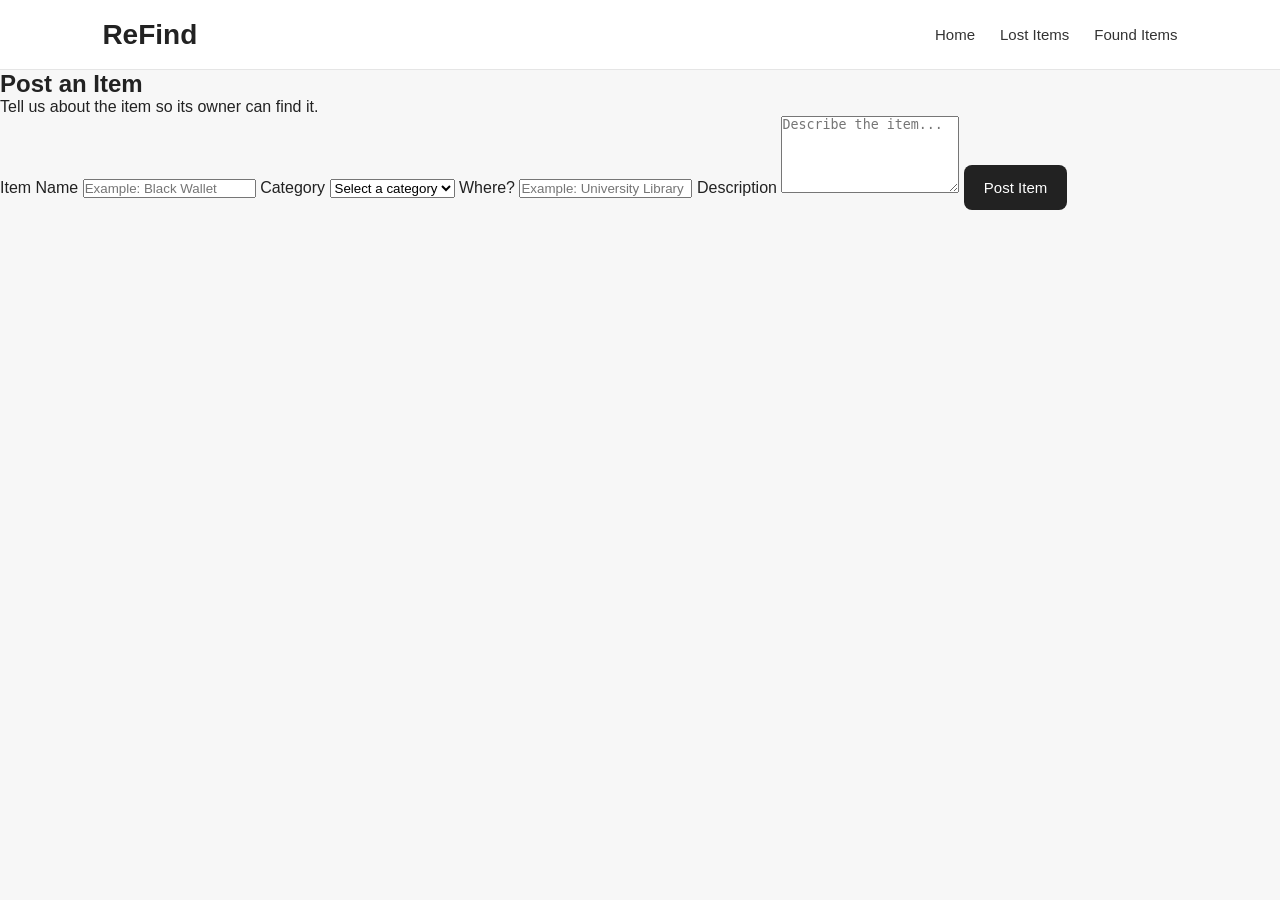
==== post.html @ bf25a337 "First Adds" ====
<!DOCTYPE html>
<html lang="en">

<head>
    <meta charset="UTF-8">
    <meta name="viewport" content="width=device-width, initial-scale=1.0">

    <title>Post Item - ReFind</title>

    <link rel="stylesheet" href="css/style.css">
</head>

<body>

    <header>

        <h1>ReFind</h1>

        <nav>
            <a href="index.html">Home</a>
            <a href="#">Lost Items</a>
            <a href="#">Found Items</a>
        </nav>

    </header>


    <main>

        <section class="post-section">

            <h2 id="postTitle">Post an Item</h2>

            <p>
                Tell us about the item so its owner can find it.
            </p>


            <form id="postForm">

                <label for="itemName">Item Name</label>

                <input
                    type="text"
                    id="itemName"
                    placeholder="Example: Black Wallet"
                    required
                >


                <label for="category">Category</label>

                <select id="category" required>

                    <option value="">Select a category</option>

                    <option value="id-card">ID Card</option>
                    <option value="wallet">Wallet</option>
                    <option value="phone">Phone</option>
                    <option value="laptop">Laptop</option>
                    <option value="earphones">Earphones</option>
                    <option value="keys">Keys</option>
                    <option value="books">Books</option>
                    <option value="clothing">Clothing</option>
                    <option value="other">Other</option>

                </select>


                <label for="location">Where?</label>

                <input
                    type="text"
                    id="location"
                    placeholder="Example: University Library"
                    required
                >


                <label for="description">Description</label>

                <textarea
                    id="description"
                    placeholder="Describe the item..."
                    rows="5"
                    required
                ></textarea>


                <button type="submit">
                    Post Item
                </button>

            </form>

        </section>

    </main>
        <script src="js/post.js"></script>
</body>

</html>
---- css/style.css ----
* {
    margin: 0;
    padding: 0;
    box-sizing: border-box;
}

body {
    font-family: Arial, sans-serif;
    background: #f7f7f7;
    color: #222;
}


/* Header */

header {
    height: 70px;
    padding: 0 8%;
    display: flex;
    align-items: center;
    justify-content: space-between;
    background: white;
    border-bottom: 1px solid #e5e5e5;
}

header h1 {
    font-size: 28px;
}

nav {
    display: flex;
    gap: 25px;
}

nav a {
    text-decoration: none;
    color: #333;
    font-size: 15px;
}


/* Hero */

.hero {
    text-align: center;
    padding: 90px 20px 70px;
}

.hero h2 {
    font-size: 44px;
    margin-bottom: 15px;
}

.hero p {
    max-width: 600px;
    margin: auto;
    color: #666;
    line-height: 1.6;
}


/* Search */

.search-box {
    margin: 35px auto 20px;
    max-width: 600px;
    display: flex;
    gap: 10px;
}

.search-box input {
    flex: 1;
    padding: 15px;
    border: 1px solid #ddd;
    border-radius: 8px;
    font-size: 15px;
}

button {
    border: none;
    padding: 14px 20px;
    border-radius: 8px;
    cursor: pointer;
    font-size: 15px;
    background: #222;
    color: white;
}

.action-buttons {
    display: flex;
    justify-content: center;
    gap: 12px;
}


/* Recent Items */

.recent {
    padding: 20px 8% 80px;
}

.recent h2 {
    margin-bottom: 25px;
}

.items {
    display: grid;
    grid-template-columns: repeat(3, 1fr);
    gap: 20px;
}

.item-card {
    background: white;
    border: 1px solid #e5e5e5;
    border-radius: 12px;
    padding: 15px;
}

.item-image {
    height: 180px;
    background: #eeeeee;
    border-radius: 8px;
    margin-bottom: 15px;
}

.item-card h3 {
    margin-bottom: 6px;
}

.item-card p {
    color: #777;
    font-size: 14px;
}


/* Mobile */

@media (max-width: 700px) {

    header {
        padding: 0 20px;
    }

    nav {
        display: none;
    }

    .hero {
        padding-top: 60px;
    }

    .hero h2 {
        font-size: 32px;
    }

    .search-box {
        flex-direction: column;
    }

    .action-buttons {
        flex-direction: column;
        max-width: 300px;
        margin: auto;
    }

    .items {
        grid-template-columns: 1fr;
    }
}
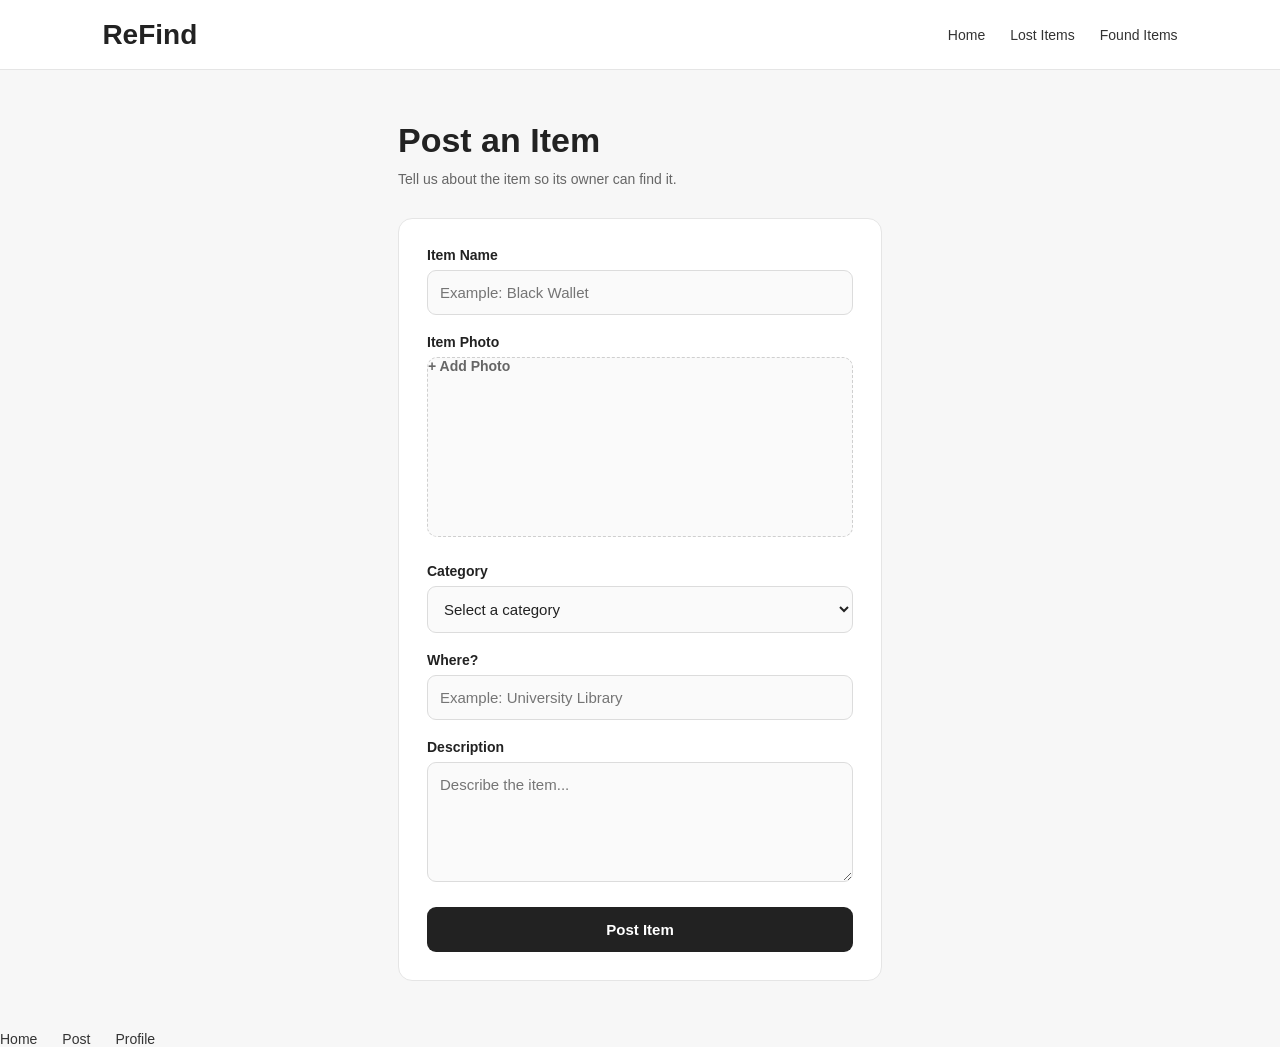
==== commit bba58391: "added posting area" ====
--- a/post.html
+++ b/post.html
@@ -2,43 +2,77 @@
 <html lang="en">
 
 <head>
+
     <meta charset="UTF-8">
-    <meta name="viewport" content="width=device-width, initial-scale=1.0">
+
+    <meta
+        name="viewport"
+        content="width=device-width, initial-scale=1.0"
+    >
 
     <title>Post Item - ReFind</title>
 
     <link rel="stylesheet" href="css/style.css">
+
 </head>
 
+
 <body>
 
+
+    <!-- Header -->
+
     <header>
 
         <h1>ReFind</h1>
 
         <nav>
-            <a href="index.html">Home</a>
-            <a href="#">Lost Items</a>
-            <a href="#">Found Items</a>
+
+            <a href="index.html">
+                Home
+            </a>
+
+            <a href="#">
+                Lost Items
+            </a>
+
+            <a href="#">
+                Found Items
+            </a>
+
         </nav>
 
     </header>
 
 
+
+    <!-- Main Content -->
+
     <main>
 
         <section class="post-section">
 
-            <h2 id="postTitle">Post an Item</h2>
+            <h2 id="postTitle">
+                Post an Item
+            </h2>
 
             <p>
-                Tell us about the item so its owner can find it.
+                Tell us about the item so its owner
+                can find it.
             </p>
 
 
+
+            <!-- Post Form -->
+
             <form id="postForm">
 
-                <label for="itemName">Item Name</label>
+
+                <!-- Item Name -->
+
+                <label for="itemName">
+                    Item Name
+                </label>
 
                 <input
                     type="text"
@@ -48,26 +82,100 @@
                 >
 
 
-                <label for="category">Category</label>
-
-                <select id="category" required>
-
-                    <option value="">Select a category</option>
-
-                    <option value="id-card">ID Card</option>
-                    <option value="wallet">Wallet</option>
-                    <option value="phone">Phone</option>
-                    <option value="laptop">Laptop</option>
-                    <option value="earphones">Earphones</option>
-                    <option value="keys">Keys</option>
-                    <option value="books">Books</option>
-                    <option value="clothing">Clothing</option>
-                    <option value="other">Other</option>
+
+                <!-- Item Photo -->
+
+             <label for="itemImage">
+    Item Photo
+</label>
+
+<div class="image-upload">
+
+    <label for="itemImage" class="upload-box">
+
+        <span class="upload-text">
+            + Add Photo
+        </span>
+
+        <img
+            id="imagePreview"
+            src=""
+            alt="Image Preview"
+        >
+
+    </label>
+
+    <input
+        type="file"
+        id="itemImage"
+        accept="image/*"
+        required
+    >
+
+</div>
+
+
+
+                <!-- Category -->
+
+                <label for="category">
+                    Category
+                </label>
+
+                <select
+                    id="category"
+                    required
+                >
+
+                    <option value="">
+                        Select a category
+                    </option>
+
+                    <option value="id-card">
+                        ID Card
+                    </option>
+
+                    <option value="wallet">
+                        Wallet
+                    </option>
+
+                    <option value="phone">
+                        Phone
+                    </option>
+
+                    <option value="laptop">
+                        Laptop
+                    </option>
+
+                    <option value="earphones">
+                        Earphones
+                    </option>
+
+                    <option value="keys">
+                        Keys
+                    </option>
+
+                    <option value="books">
+                        Books
+                    </option>
+
+                    <option value="clothing">
+                        Clothing
+                    </option>
+
+                    <option value="other">
+                        Other
+                    </option>
 
                 </select>
 
 
-                <label for="location">Where?</label>
+
+                <!-- Location -->
+
+                <label for="location">
+                    Where?
+                </label>
 
                 <input
                     type="text"
@@ -77,7 +185,12 @@
                 >
 
 
-                <label for="description">Description</label>
+
+                <!-- Description -->
+
+                <label for="description">
+                    Description
+                </label>
 
                 <textarea
                     id="description"
@@ -87,16 +200,63 @@
                 ></textarea>
 
 
+
+                <!-- Submit -->
+
                 <button type="submit">
                     Post Item
                 </button>
 
+
             </form>
 
         </section>
 
     </main>
-        <script src="js/post.js"></script>
+
+
+
+    <!-- Mobile Bottom Navigation -->
+
+    <nav class="bottom-nav">
+
+        <a
+            href="index.html"
+            class="nav-item"
+        >
+            <span>
+                Home
+            </span>
+        </a>
+
+
+        <a
+            href="post.html?type=lost"
+            class="nav-item active"
+        >
+            <span>
+                Post
+            </span>
+        </a>
+
+
+        <a
+            href="#"
+            class="nav-item"
+        >
+            <span>
+                Profile
+            </span>
+        </a>
+
+    </nav>
+
+
+
+    <!-- JavaScript -->
+
+    <script src="js/post.js"></script>
+
 </body>
 
 </html>
--- a/css/style.css
+++ b/css/style.css
@@ -1,3 +1,7 @@
+/* =========================================
+   ReFind - Global Styles
+========================================= */
+
 * {
     margin: 0;
     padding: 0;
@@ -8,162 +12,477 @@
     font-family: Arial, sans-serif;
     background: #f7f7f7;
     color: #222;
-}
-
-
-/* Header */
+    min-height: 100vh;
+}
+
+button,
+input,
+select,
+textarea {
+    font-family: inherit;
+}
+
+button {
+    cursor: pointer;
+}
+
+
+/* =========================================
+   Header
+========================================= */
 
 header {
-    height: 70px;
-    padding: 0 8%;
+    height: 64px;
+    padding: 0 18px;
+
     display: flex;
     align-items: center;
     justify-content: space-between;
+
     background: white;
     border-bottom: 1px solid #e5e5e5;
+
+    position: sticky;
+    top: 0;
+    z-index: 100;
 }
 
 header h1 {
-    font-size: 28px;
+    font-size: 24px;
+    font-weight: 700;
 }
 
 nav {
-    display: flex;
-    gap: 25px;
+    display: none;
 }
 
 nav a {
     text-decoration: none;
     color: #333;
-    font-size: 15px;
-}
-
-
-/* Hero */
+    font-size: 14px;
+}
+
+
+/* =========================================
+   Home Page - Hero
+========================================= */
 
 .hero {
     text-align: center;
-    padding: 90px 20px 70px;
+    padding: 65px 20px 55px;
 }
 
 .hero h2 {
-    font-size: 44px;
+    font-size: 32px;
+    line-height: 1.15;
     margin-bottom: 15px;
 }
 
 .hero p {
-    max-width: 600px;
-    margin: auto;
+    max-width: 500px;
+    margin: 0 auto;
+
     color: #666;
+    font-size: 15px;
     line-height: 1.6;
 }
 
 
-/* Search */
+/* =========================================
+   Search
+========================================= */
 
 .search-box {
-    margin: 35px auto 20px;
-    max-width: 600px;
+    width: 100%;
+    max-width: 550px;
+
+    margin: 30px auto 18px;
+
     display: flex;
-    gap: 10px;
+    gap: 8px;
 }
 
 .search-box input {
     flex: 1;
-    padding: 15px;
-    border: 1px solid #ddd;
-    border-radius: 8px;
+    min-width: 0;
+
+    padding: 14px;
+
+    border: 1px solid #dcdcdc;
+    border-radius: 9px;
+
+    background: white;
+
     font-size: 15px;
 }
 
-button {
+.search-box input:focus {
+    outline: none;
+    border-color: #222;
+}
+
+.search-box button {
+    padding: 14px 18px;
+
     border: none;
-    padding: 14px 20px;
-    border-radius: 8px;
-    cursor: pointer;
-    font-size: 15px;
+    border-radius: 9px;
+
     background: #222;
     color: white;
-}
+
+    font-size: 14px;
+}
+
+
+/* =========================================
+   Main Action Buttons
+========================================= */
 
 .action-buttons {
+    width: 100%;
+    max-width: 350px;
+
+    margin: 0 auto;
+
     display: flex;
-    justify-content: center;
-    gap: 12px;
-}
-
-
-/* Recent Items */
+    flex-direction: column;
+    gap: 10px;
+}
+
+.action-buttons button {
+    width: 100%;
+    padding: 14px;
+
+    border: none;
+    border-radius: 9px;
+
+    background: #222;
+    color: white;
+
+    font-size: 15px;
+    font-weight: 600;
+}
+
+.action-buttons button:last-child {
+    background: white;
+    color: #222;
+    border: 1px solid #dcdcdc;
+}
+
+
+/* =========================================
+   Recent Items
+========================================= */
 
 .recent {
-    padding: 20px 8% 80px;
+    padding: 10px 18px 60px;
 }
 
 .recent h2 {
-    margin-bottom: 25px;
+    font-size: 22px;
+    margin-bottom: 18px;
 }
 
 .items {
     display: grid;
-    grid-template-columns: repeat(3, 1fr);
-    gap: 20px;
-}
+    grid-template-columns: 1fr;
+    gap: 15px;
+}
+
+
+/* =========================================
+   Item Card
+========================================= */
 
 .item-card {
     background: white;
+
     border: 1px solid #e5e5e5;
     border-radius: 12px;
-    padding: 15px;
+
+    padding: 12px;
 }
 
 .item-image {
+    width: 100%;
     height: 180px;
+
     background: #eeeeee;
-    border-radius: 8px;
-    margin-bottom: 15px;
+    border-radius: 9px;
+
+    margin-bottom: 14px;
 }
 
 .item-card h3 {
-    margin-bottom: 6px;
+    font-size: 17px;
+    margin-bottom: 5px;
 }
 
 .item-card p {
     color: #777;
+    font-size: 13px;
+}
+
+
+/* =========================================
+   Post Item Page
+========================================= */
+
+.post-section {
+    width: 100%;
+    max-width: 520px;
+
+    margin: 0 auto;
+
+    padding: 30px 18px 50px;
+}
+
+.post-section h2 {
+    font-size: 28px;
+    line-height: 1.2;
+
+    margin-bottom: 8px;
+}
+
+.post-section > p {
+    color: #666;
+
     font-size: 14px;
-}
-
-
-/* Mobile */
-
-@media (max-width: 700px) {
+    line-height: 1.5;
+
+    margin-bottom: 28px;
+}
+
+
+/* =========================================
+   Post Form
+========================================= */
+
+#postForm {
+    display: flex;
+    flex-direction: column;
+
+    background: white;
+
+    border: 1px solid #e5e5e5;
+    border-radius: 14px;
+
+    padding: 20px;
+}
+
+
+/* =========================================
+   Form Labels
+========================================= */
+
+#postForm label {
+    display: block;
+
+    margin-top: 19px;
+    margin-bottom: 7px;
+
+    font-size: 14px;
+    font-weight: 600;
+}
+
+#postForm label:first-child {
+    margin-top: 0;
+}
+
+
+/* =========================================
+   Form Inputs
+========================================= */
+
+#postForm input,
+#postForm select,
+#postForm textarea {
+    width: 100%;
+
+    padding: 13px 12px;
+
+    border: 1px solid #dcdcdc;
+    border-radius: 9px;
+
+    background: #fafafa;
+
+    font-size: 15px;
+    color: #222;
+}
+
+#postForm input:focus,
+#postForm select:focus,
+#postForm textarea:focus {
+    outline: none;
+
+    border-color: #222;
+
+    background: white;
+}
+
+
+/* =========================================
+   Image Upload
+========================================= */
+
+#itemImage {
+    padding: 10px !important;
+
+    background: #fafafa !important;
+}
+
+
+/* =========================================
+   Description
+========================================= */
+
+#postForm textarea {
+    min-height: 120px;
+
+    resize: vertical;
+}
+
+
+/* =========================================
+   Submit Button
+========================================= */
+
+#postForm button {
+    width: 100%;
+
+    margin-top: 25px;
+    padding: 14px;
+
+    border: none;
+    border-radius: 9px;
+
+    background: #222;
+    color: white;
+
+    font-size: 15px;
+    font-weight: 600;
+}
+
+
+/* =========================================
+   Desktop
+========================================= */
+
+@media (min-width: 768px) {
 
     header {
-        padding: 0 20px;
+        height: 70px;
+        padding: 0 8%;
+    }
+
+    header h1 {
+        font-size: 28px;
     }
 
     nav {
-        display: none;
-    }
+        display: flex;
+        gap: 25px;
+    }
+
+
+    /* Hero */
 
     .hero {
-        padding-top: 60px;
+        padding: 90px 20px 70px;
     }
 
     .hero h2 {
-        font-size: 32px;
-    }
-
-    .search-box {
-        flex-direction: column;
-    }
+        font-size: 44px;
+    }
+
+
+    /* Action buttons */
 
     .action-buttons {
-        flex-direction: column;
-        max-width: 300px;
-        margin: auto;
+        flex-direction: row;
+        max-width: 450px;
+    }
+
+    .action-buttons button {
+        width: auto;
+        flex: 1;
+    }
+
+
+    /* Recent */
+
+    .recent {
+        padding: 20px 8% 80px;
+    }
+
+    .recent h2 {
+        font-size: 24px;
     }
 
     .items {
-        grid-template-columns: 1fr;
-    }
+        grid-template-columns: repeat(3, 1fr);
+        gap: 20px;
+    }
+
+
+    /* Post */
+
+    .post-section {
+        padding-top: 50px;
+    }
+
+    .post-section h2 {
+        font-size: 34px;
+    }
+
+    #postForm {
+        padding: 28px;
+    }
+}
+/* =========================================
+   Image Upload Box
+========================================= */
+
+.image-upload {
+    width: 100%;
+}
+
+#itemImage {
+    display: none;
+}
+
+.upload-box {
+    width: 100%;
+    height: 180px;
+
+    border: 1px dashed #cfcfcf;
+    border-radius: 10px;
+
+    background: #fafafa;
+
+    display: flex;
+    align-items: center;
+    justify-content: center;
+
+    cursor: pointer;
+
+    overflow: hidden;
+}
+
+.upload-box:hover {
+    background: #f5f5f5;
+}
+
+.upload-text {
+    color: #666;
+    font-size: 14px;
+}
+
+#imagePreview {
+    display: none;
+
+    width: 100%;
+    height: 100%;
+
+    object-fit: cover;
 }
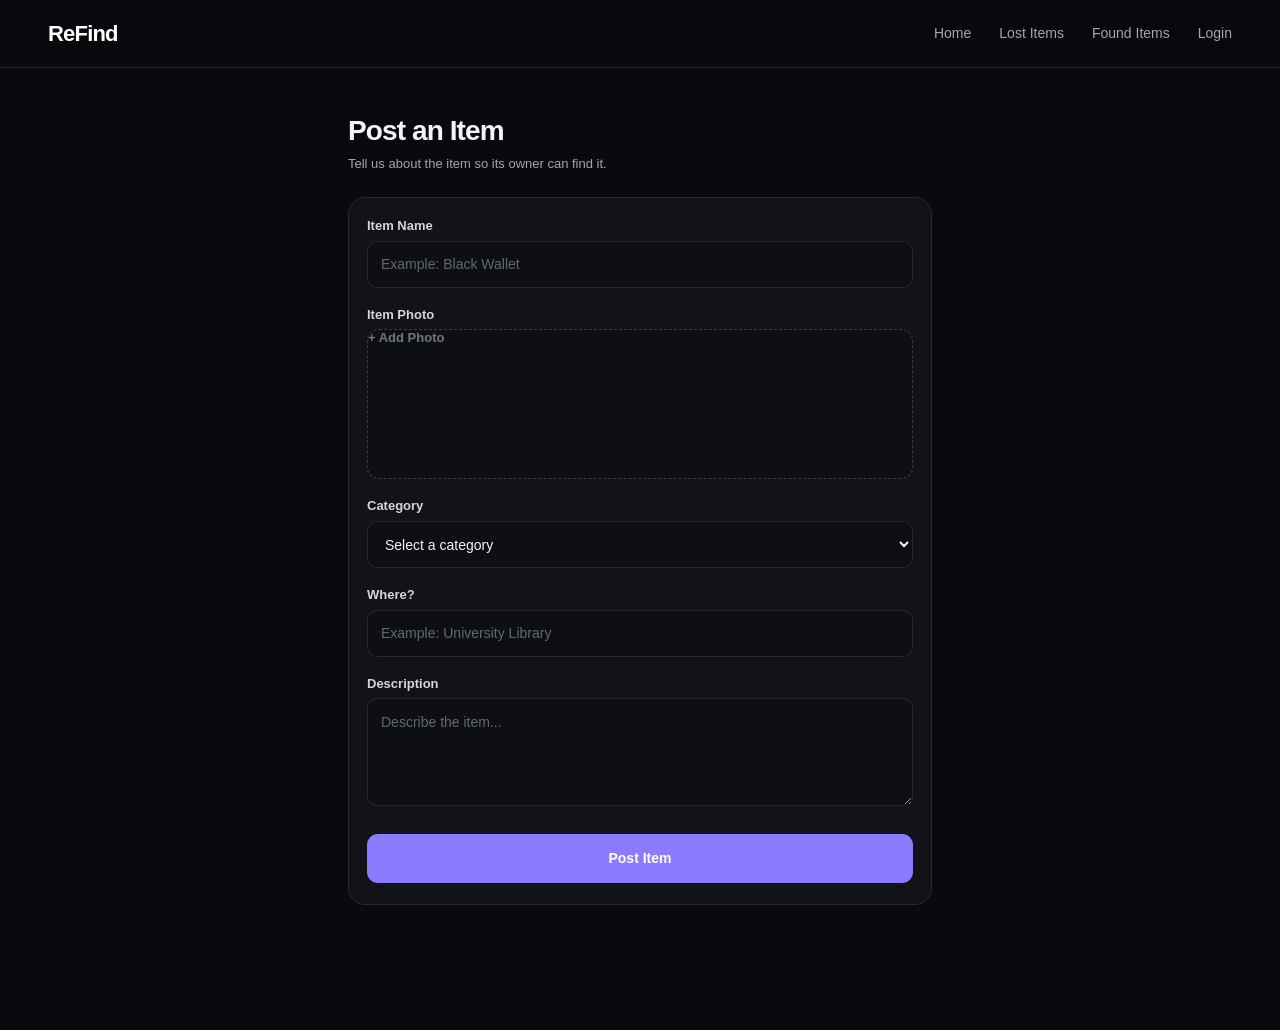
==== commit c7debda6: "added ui and database" ====
--- a/post.html
+++ b/post.html
@@ -10,9 +10,12 @@
         content="width=device-width, initial-scale=1.0"
     >
 
-    <title>Post Item - ReFind</title>
-
-    <link rel="stylesheet" href="css/style.css">
+    <title>Post Item — ReFind</title>
+
+    <link
+        rel="stylesheet"
+        href="css/style.css"
+    >
 
 </head>
 
@@ -20,11 +23,19 @@
 <body>
 
 
-    <!-- Header -->
+    <!-- =========================
+         HEADER
+    ========================== -->
 
     <header>
 
-        <h1>ReFind</h1>
+        <a
+            href="index.html"
+            class="logo"
+        >
+            ReFind
+        </a>
+
 
         <nav>
 
@@ -40,35 +51,41 @@
                 Found Items
             </a>
 
+            <a href="#">
+                Login
+            </a>
+
         </nav>
 
     </header>
 
 
 
-    <!-- Main Content -->
+    <!-- =========================
+         POST PAGE
+    ========================== -->
 
     <main>
 
-        <section class="post-section">
+        <section class="post-container">
 
             <h2 id="postTitle">
                 Post an Item
             </h2>
 
-            <p>
-                Tell us about the item so its owner
-                can find it.
+            <p class="post-subtitle">
+                Tell us about the item so its owner can find it.
             </p>
 
 
-
-            <!-- Post Form -->
+            <!-- =========================
+                 FORM
+            ========================== -->
 
             <form id="postForm">
 
 
-                <!-- Item Name -->
+                <!-- ITEM NAME -->
 
                 <label for="itemName">
                     Item Name
@@ -83,40 +100,43 @@
 
 
 
-                <!-- Item Photo -->
-
-             <label for="itemImage">
-    Item Photo
-</label>
-
-<div class="image-upload">
-
-    <label for="itemImage" class="upload-box">
-
-        <span class="upload-text">
-            + Add Photo
-        </span>
-
-        <img
-            id="imagePreview"
-            src=""
-            alt="Image Preview"
-        >
-
-    </label>
-
-    <input
-        type="file"
-        id="itemImage"
-        accept="image/*"
-        required
-    >
-
-</div>
-
-
-
-                <!-- Category -->
+                <!-- ITEM PHOTO -->
+
+                <label for="itemImage">
+                    Item Photo
+                </label>
+
+                <div class="image-upload">
+
+                    <label
+                        for="itemImage"
+                        class="upload-box"
+                    >
+
+                        <span class="upload-text">
+                            + Add Photo
+                        </span>
+
+                        <img
+                            id="imagePreview"
+                            src=""
+                            alt="Selected item photo"
+                        >
+
+                    </label>
+
+
+                    <input
+                        type="file"
+                        id="itemImage"
+                        accept="image/*"
+                    >
+
+                </div>
+
+
+
+                <!-- CATEGORY -->
 
                 <label for="category">
                     Category
@@ -131,39 +151,39 @@
                         Select a category
                     </option>
 
-                    <option value="id-card">
+                    <option value="Wallet">
+                        Wallet
+                    </option>
+
+                    <option value="Phone">
+                        Phone
+                    </option>
+
+                    <option value="ID Card">
                         ID Card
                     </option>
 
-                    <option value="wallet">
-                        Wallet
-                    </option>
-
-                    <option value="phone">
-                        Phone
-                    </option>
-
-                    <option value="laptop">
-                        Laptop
-                    </option>
-
-                    <option value="earphones">
-                        Earphones
-                    </option>
-
-                    <option value="keys">
+                    <option value="Keys">
                         Keys
                     </option>
 
-                    <option value="books">
+                    <option value="Bag">
+                        Bag
+                    </option>
+
+                    <option value="Books">
                         Books
                     </option>
 
-                    <option value="clothing">
+                    <option value="Electronics">
+                        Electronics
+                    </option>
+
+                    <option value="Clothing">
                         Clothing
                     </option>
 
-                    <option value="other">
+                    <option value="Other">
                         Other
                     </option>
 
@@ -171,7 +191,7 @@
 
 
 
-                <!-- Location -->
+                <!-- LOCATION -->
 
                 <label for="location">
                     Where?
@@ -186,7 +206,7 @@
 
 
 
-                <!-- Description -->
+                <!-- DESCRIPTION -->
 
                 <label for="description">
                     Description
@@ -195,19 +215,19 @@
                 <textarea
                     id="description"
                     placeholder="Describe the item..."
-                    rows="5"
                     required
                 ></textarea>
 
 
 
-                <!-- Submit -->
-
-                <button type="submit">
+                <!-- SUBMIT -->
+
+                <button
+                    type="submit"
+                >
                     Post Item
                 </button>
 
-
             </form>
 
         </section>
@@ -216,7 +236,9 @@
 
 
 
-    <!-- Mobile Bottom Navigation -->
+    <!-- =========================
+         MOBILE NAVIGATION
+    ========================== -->
 
     <nav class="bottom-nav">
 
@@ -253,8 +275,13 @@
 
 
 
-    <!-- JavaScript -->
-
+    <!-- =========================
+         SCRIPTS
+    ========================== -->
+
+    <script src="https://cdn.jsdelivr.net/npm/@supabase/supabase-js@2"></script>
+
+    <script src="js/supabase.js"></script>
     <script src="js/post.js"></script>
 
 </body>
--- a/css/style.css
+++ b/css/style.css
@@ -1,6 +1,13 @@
-/* =========================================
-   ReFind - Global Styles
-========================================= */
+/* =========================================================
+   ReFind
+   Premium Dark Startup UI
+   Mobile First
+========================================================= */
+
+
+/* =========================================================
+   RESET
+========================================================= */
 
 * {
     margin: 0;
@@ -8,481 +15,929 @@
     box-sizing: border-box;
 }
 
+html {
+    background: #090a0d;
+    scroll-behavior: smooth;
+}
+
 body {
-    font-family: Arial, sans-serif;
-    background: #f7f7f7;
-    color: #222;
     min-height: 100vh;
+
+    background: #090a0d;
+    color: #f5f5f7;
+
+    font-family:
+        Inter,
+        -apple-system,
+        BlinkMacSystemFont,
+        "Segoe UI",
+        Arial,
+        sans-serif;
+
+    line-height: 1.5;
+
+    padding-bottom: 92px;
+
+    -webkit-font-smoothing: antialiased;
 }
 
 button,
 input,
 select,
 textarea {
-    font-family: inherit;
+    font: inherit;
 }
 
 button {
     cursor: pointer;
 }
 
-
-/* =========================================
-   Header
-========================================= */
+a {
+    color: inherit;
+    text-decoration: none;
+}
+
+
+/* =========================================================
+   DESIGN TOKENS
+========================================================= */
+
+:root {
+
+    --background: #090a0d;
+
+    --surface: #111318;
+    --surface-2: #16181e;
+    --surface-3: #1b1e25;
+
+    --border: #262a32;
+    --border-light: #30343d;
+
+    --text: #f5f5f7;
+    --text-secondary: #a1a6b0;
+    --text-muted: #707680;
+
+    --primary: #8b7cff;
+    --primary-hover: #9b8eff;
+    --primary-soft: #211d36;
+
+    --lost: #ff7777;
+    --lost-bg: #211518;
+    --lost-border: #392327;
+
+    --found: #62d49a;
+    --found-bg: #14221b;
+    --found-border: #263a30;
+}
+
+
+/* =========================================================
+   HEADER
+========================================================= */
 
 header {
+    width: 100%;
     height: 64px;
-    padding: 0 18px;
 
     display: flex;
     align-items: center;
     justify-content: space-between;
 
-    background: white;
-    border-bottom: 1px solid #e5e5e5;
+    padding: 0 18px;
+
+    background: rgba(9, 10, 13, 0.96);
+
+    border-bottom: 1px solid var(--border);
 
     position: sticky;
     top: 0;
+
     z-index: 100;
-}
-
-header h1 {
-    font-size: 24px;
-    font-weight: 700;
-}
-
-nav {
+
+    backdrop-filter: blur(12px);
+}
+
+.logo {
+    font-size: 22px;
+
+    font-weight: 800;
+
+    letter-spacing: -0.8px;
+
+    color: #ffffff;
+}
+
+header nav {
     display: none;
 }
 
-nav a {
-    text-decoration: none;
-    color: #333;
+header nav a {
+    color: var(--text-secondary);
+
     font-size: 14px;
-}
-
-
-/* =========================================
-   Home Page - Hero
-========================================= */
+
+    font-weight: 500;
+
+    transition: color 0.15s ease;
+}
+
+header nav a:hover {
+    color: #ffffff;
+}
+
+
+/* =========================================================
+   HOME HERO
+========================================================= */
 
 .hero {
-    text-align: center;
-    padding: 65px 20px 55px;
-}
-
-.hero h2 {
+    width: 100%;
+
+    padding: 38px 18px 24px;
+
+    background: var(--background);
+}
+
+.hero h1 {
+    max-width: 370px;
+
+    margin-bottom: 11px;
+
     font-size: 32px;
-    line-height: 1.15;
-    margin-bottom: 15px;
+
+    line-height: 1.08;
+
+    letter-spacing: -1.3px;
+
+    font-weight: 750;
+}
+
+.hero h1 span {
+    color: var(--primary);
 }
 
 .hero p {
-    max-width: 500px;
-    margin: 0 auto;
-
-    color: #666;
-    font-size: 15px;
-    line-height: 1.6;
-}
-
-
-/* =========================================
-   Search
-========================================= */
+    max-width: 360px;
+
+    margin-bottom: 24px;
+
+    color: var(--text-secondary);
+
+    font-size: 14px;
+
+    line-height: 1.55;
+}
+
+
+/* =========================================================
+   SEARCH
+========================================================= */
 
 .search-box {
     width: 100%;
-    max-width: 550px;
-
-    margin: 30px auto 18px;
+    height: 52px;
 
     display: flex;
-    gap: 8px;
+    align-items: center;
+
+    padding: 4px;
+
+    background: var(--surface);
+
+    border: 1px solid var(--border);
+
+    border-radius: 13px;
+
+    transition:
+        border-color 0.15s ease,
+        background 0.15s ease;
+}
+
+.search-box:focus-within {
+    border-color: #4b456e;
+
+    background: #13151a;
 }
 
 .search-box input {
     flex: 1;
+
     min-width: 0;
 
+    height: 100%;
+
+    padding: 0 13px;
+
+    border: none;
+    outline: none;
+
+    background: transparent;
+
+    color: var(--text);
+
+    font-size: 14px;
+}
+
+.search-box input::placeholder {
+    color: var(--text-muted);
+}
+
+.search-box button {
+    height: 42px;
+
+    padding: 0 17px;
+
+    border: none;
+
+    border-radius: 10px;
+
+    background: var(--primary);
+
+    color: #ffffff;
+
+    font-size: 13px;
+
+    font-weight: 700;
+
+    transition:
+        background 0.15s ease,
+        transform 0.15s ease;
+}
+
+.search-box button:hover {
+    background: var(--primary-hover);
+}
+
+.search-box button:active {
+    transform: scale(0.97);
+}
+
+
+/* =========================================================
+   LOST / FOUND ACTIONS
+========================================================= */
+
+.actions {
+    width: 100%;
+
+    display: grid;
+
+    grid-template-columns: 1fr 1fr;
+
+    gap: 10px;
+
+    margin-top: 11px;
+}
+
+.actions button,
+#lostButton,
+#foundButton {
+
+    width: 100%;
+
+    min-height: 96px;
+
     padding: 14px;
 
-    border: 1px solid #dcdcdc;
+    display: flex;
+
+    flex-direction: column;
+
+    align-items: flex-start;
+
+    justify-content: center;
+
+    text-align: left;
+
+    border-radius: 14px;
+
+    transition:
+        background 0.15s ease,
+        border-color 0.15s ease,
+        transform 0.15s ease;
+}
+
+.actions button:active,
+#lostButton:active,
+#foundButton:active {
+    transform: scale(0.98);
+}
+
+
+/* LOST */
+
+#lostButton {
+    background: var(--lost-bg);
+
+    border: 1px solid var(--lost-border);
+
+    color: var(--lost);
+}
+
+#lostButton:hover {
+    background: #28191d;
+
+    border-color: #513037;
+}
+
+
+/* FOUND */
+
+#foundButton {
+    background: var(--found-bg);
+
+    border: 1px solid var(--found-border);
+
+    color: var(--found);
+}
+
+#foundButton:hover {
+    background: #192a21;
+
+    border-color: #385343;
+}
+
+
+/* =========================================================
+   ACTION ICONS
+========================================================= */
+
+.action-icon {
+    width: 30px;
+    height: 30px;
+
+    display: flex;
+
+    align-items: center;
+    justify-content: center;
+
+    margin-bottom: 9px;
+
     border-radius: 9px;
 
-    background: white;
-
-    font-size: 15px;
-}
-
-.search-box input:focus {
-    outline: none;
-    border-color: #222;
-}
-
-.search-box button {
-    padding: 14px 18px;
-
-    border: none;
-    border-radius: 9px;
-
-    background: #222;
-    color: white;
-
     font-size: 14px;
-}
-
-
-/* =========================================
-   Main Action Buttons
-========================================= */
-
-.action-buttons {
-    width: 100%;
-    max-width: 350px;
+
+    font-weight: 800;
+}
+
+#lostButton .action-icon {
+    background: #392124;
+
+    color: var(--lost);
+}
+
+#foundButton .action-icon {
+    background: #294033;
+
+    color: var(--found);
+}
+
+
+/* =========================================================
+   ACTION TEXT
+========================================================= */
+
+.action-title {
+    display: block;
+
+    color: #f0f0f2;
+
+    font-size: 13px;
+
+    line-height: 1.2;
+
+    font-weight: 700;
+}
+
+.action-subtitle {
+    display: block;
+
+    margin-top: 3px;
+
+    color: var(--text-muted);
+
+    font-size: 11px;
+
+    line-height: 1.2;
+
+    font-weight: 500;
+}
+
+
+/* =========================================================
+   RECENT ITEMS
+========================================================= */
+
+.recent {
+    width: 100%;
+
+    padding: 14px 18px 30px;
+}
+
+.recent h2 {
+    margin-bottom: 14px;
+
+    color: var(--text);
+
+    font-size: 19px;
+
+    line-height: 1.2;
+
+    letter-spacing: -0.4px;
+}
+
+.items {
+    width: 100%;
+
+    display: grid;
+
+    grid-template-columns: 1fr;
+
+    gap: 12px;
+}
+
+
+/* =========================================================
+   ITEM CARD
+========================================================= */
+
+.item-card {
+    width: 100%;
+
+    overflow: hidden;
+
+    background: var(--surface);
+
+    border: 1px solid var(--border);
+
+    border-radius: 15px;
+
+    transition:
+        border-color 0.15s ease,
+        transform 0.15s ease;
+}
+
+.item-card:hover {
+    border-color: var(--border-light);
+}
+
+.item-card:active {
+    transform: scale(0.99);
+}
+
+.item-image {
+    display: block;
+
+    width: 100%;
+    height: 190px;
+
+    object-fit: cover;
+
+    background: var(--surface-2);
+}
+
+.item-card h3 {
+    margin: 13px 14px 4px;
+
+    color: var(--text);
+
+    font-size: 16px;
+
+    line-height: 1.25;
+
+    font-weight: 700;
+}
+
+.item-card p {
+    margin: 0 14px 15px;
+
+    color: var(--text-secondary);
+
+    font-size: 12px;
+}
+
+
+/* =========================================================
+   EMPTY / LOADING STATE
+========================================================= */
+
+#loadingItems,
+#itemsContainer > p {
+    padding: 18px 0;
+
+    color: var(--text-muted);
+
+    font-size: 13px;
+}
+
+
+/* =========================================================
+   POST PAGE
+========================================================= */
+
+.post-container {
+    width: 100%;
+
+    max-width: 620px;
 
     margin: 0 auto;
 
-    display: flex;
-    flex-direction: column;
-    gap: 10px;
-}
-
-.action-buttons button {
-    width: 100%;
-    padding: 14px;
-
-    border: none;
-    border-radius: 9px;
-
-    background: #222;
-    color: white;
-
-    font-size: 15px;
-    font-weight: 600;
-}
-
-.action-buttons button:last-child {
-    background: white;
-    color: #222;
-    border: 1px solid #dcdcdc;
-}
-
-
-/* =========================================
-   Recent Items
-========================================= */
-
-.recent {
-    padding: 10px 18px 60px;
-}
-
-.recent h2 {
-    font-size: 22px;
-    margin-bottom: 18px;
-}
-
-.items {
-    display: grid;
-    grid-template-columns: 1fr;
-    gap: 15px;
-}
-
-
-/* =========================================
-   Item Card
-========================================= */
-
-.item-card {
-    background: white;
-
-    border: 1px solid #e5e5e5;
-    border-radius: 12px;
-
-    padding: 12px;
-}
-
-.item-image {
-    width: 100%;
-    height: 180px;
-
-    background: #eeeeee;
-    border-radius: 9px;
-
-    margin-bottom: 14px;
-}
-
-.item-card h3 {
-    font-size: 17px;
-    margin-bottom: 5px;
-}
-
-.item-card p {
-    color: #777;
+    padding: 30px 18px 125px;
+}
+
+.post-container h2 {
+    margin-bottom: 7px;
+
+    color: var(--text);
+
+    font-size: 28px;
+
+    line-height: 1.1;
+
+    letter-spacing: -0.9px;
+
+    font-weight: 750;
+}
+
+.post-subtitle {
+    margin-bottom: 24px;
+
+    color: var(--text-secondary);
+
     font-size: 13px;
-}
-
-
-/* =========================================
-   Post Item Page
-========================================= */
-
-.post-section {
-    width: 100%;
-    max-width: 520px;
-
-    margin: 0 auto;
-
-    padding: 30px 18px 50px;
-}
-
-.post-section h2 {
-    font-size: 28px;
-    line-height: 1.2;
-
-    margin-bottom: 8px;
-}
-
-.post-section > p {
-    color: #666;
-
-    font-size: 14px;
+
     line-height: 1.5;
-
-    margin-bottom: 28px;
-}
-
-
-/* =========================================
-   Post Form
-========================================= */
+}
+
+
+/* =========================================================
+   FORM CARD
+========================================================= */
 
 #postForm {
-    display: flex;
-    flex-direction: column;
-
-    background: white;
-
-    border: 1px solid #e5e5e5;
-    border-radius: 14px;
-
-    padding: 20px;
-}
-
-
-/* =========================================
-   Form Labels
-========================================= */
+    width: 100%;
+
+    padding: 20px 18px 21px;
+
+    background: var(--surface);
+
+    border: 1px solid var(--border);
+
+    border-radius: 17px;
+}
+
+
+/* =========================================================
+   FORM LABELS
+========================================================= */
 
 #postForm label {
     display: block;
 
-    margin-top: 19px;
     margin-bottom: 7px;
 
-    font-size: 14px;
-    font-weight: 600;
-}
-
-#postForm label:first-child {
-    margin-top: 0;
-}
-
-
-/* =========================================
-   Form Inputs
-========================================= */
-
-#postForm input,
+    color: #d4d6db;
+
+    font-size: 13px;
+
+    line-height: 1.2;
+
+    font-weight: 650;
+}
+
+
+/* =========================================================
+   FORM INPUTS
+========================================================= */
+
+#postForm input[type="text"],
 #postForm select,
 #postForm textarea {
-    width: 100%;
-
-    padding: 13px 12px;
-
-    border: 1px solid #dcdcdc;
-    border-radius: 9px;
-
-    background: #fafafa;
-
-    font-size: 15px;
-    color: #222;
-}
-
-#postForm input:focus,
+
+    width: 100%;
+
+    margin-bottom: 19px;
+
+    padding: 0 13px;
+
+    background: #0d0f13;
+
+    border: 1px solid var(--border);
+
+    border-radius: 10px;
+
+    outline: none;
+
+    color: var(--text);
+
+    font-size: 14px;
+
+    transition:
+        border-color 0.15s ease,
+        background 0.15s ease;
+}
+
+#postForm input[type="text"],
+#postForm select {
+    height: 47px;
+}
+
+#postForm textarea {
+    height: 108px;
+
+    padding: 13px;
+
+    resize: vertical;
+}
+
+#postForm input[type="text"]::placeholder,
+#postForm textarea::placeholder {
+    color: #626872;
+}
+
+#postForm input[type="text"]:focus,
 #postForm select:focus,
 #postForm textarea:focus {
-    outline: none;
-
-    border-color: #222;
-
-    background: white;
-}
-
-
-/* =========================================
-   Image Upload
-========================================= */
+
+    border-color: #514b7b;
+
+    background: #101218;
+}
+
+
+/* =========================================================
+   IMAGE UPLOAD
+========================================================= */
+
+.image-upload {
+    width: 100%;
+
+    margin-bottom: 19px;
+}
 
 #itemImage {
-    padding: 10px !important;
-
-    background: #fafafa !important;
-}
-
-
-/* =========================================
-   Description
-========================================= */
-
-#postForm textarea {
-    min-height: 120px;
-
-    resize: vertical;
-}
-
-
-/* =========================================
-   Submit Button
-========================================= */
-
-#postForm button {
-    width: 100%;
-
-    margin-top: 25px;
-    padding: 14px;
+    display: none;
+}
+
+.upload-box {
+    width: 100%;
+
+    height: 150px;
+
+    display: flex;
+
+    align-items: center;
+    justify-content: center;
+
+    overflow: hidden;
+
+    background: #0d0f13;
+
+    border: 1px dashed #393d46;
+
+    border-radius: 12px;
+
+    cursor: pointer;
+
+    transition:
+        background 0.15s ease,
+        border-color 0.15s ease;
+}
+
+.upload-box:hover {
+    background: #101218;
+
+    border-color: #6259a0;
+}
+
+.upload-text {
+    color: var(--text-muted);
+
+    font-size: 13px;
+}
+
+#imagePreview {
+    display: none;
+
+    width: 100%;
+    height: 100%;
+
+    object-fit: cover;
+}
+
+
+/* =========================================================
+   SUBMIT BUTTON
+========================================================= */
+
+#postForm button[type="submit"] {
+    width: 100%;
+
+    height: 49px;
+
+    margin-top: 2px;
 
     border: none;
+
+    border-radius: 11px;
+
+    background: var(--primary);
+
+    color: #ffffff;
+
+    font-size: 14px;
+
+    font-weight: 700;
+
+    transition:
+        background 0.15s ease,
+        transform 0.15s ease;
+}
+
+#postForm button[type="submit"]:hover {
+    background: var(--primary-hover);
+}
+
+#postForm button[type="submit"]:active {
+    transform: scale(0.98);
+}
+
+
+/* =========================================================
+   MOBILE BOTTOM NAV
+========================================================= */
+
+.bottom-nav {
+    position: fixed;
+
+    left: 12px;
+    right: 12px;
+
+    bottom: 12px;
+
+    height: 62px;
+
+    display: flex;
+
+    background: rgba(20, 22, 27, 0.98);
+
+    border: 1px solid #2a2e36;
+
+    border-radius: 17px;
+
+    box-shadow:
+        0 12px 35px rgba(0, 0, 0, 0.45);
+
+    overflow: hidden;
+
+    z-index: 200;
+}
+
+.nav-item {
+    flex: 1;
+
+    display: flex;
+
+    align-items: center;
+    justify-content: center;
+
+    color: #777d87;
+
+    font-size: 12px;
+
+    font-weight: 600;
+
+    transition: color 0.15s ease;
+}
+
+.nav-item.active {
+    color: var(--primary-hover);
+}
+
+.nav-item.active span {
+    padding: 7px 15px;
+
+    background: var(--primary-soft);
+
     border-radius: 9px;
-
-    background: #222;
-    color: white;
-
-    font-size: 15px;
-    font-weight: 600;
-}
-
-
-/* =========================================
-   Desktop
-========================================= */
+}
+
+
+/* =========================================================
+   DESKTOP
+========================================================= */
 
 @media (min-width: 768px) {
 
+    body {
+        padding-bottom: 0;
+    }
+
+
+    /* Header */
+
     header {
-        height: 70px;
-        padding: 0 8%;
-    }
-
-    header h1 {
-        font-size: 28px;
-    }
-
-    nav {
+        height: 68px;
+
+        padding: 0 48px;
+    }
+
+    header nav {
         display: flex;
-        gap: 25px;
+
+        align-items: center;
+
+        gap: 28px;
     }
 
 
     /* Hero */
 
     .hero {
-        padding: 90px 20px 70px;
-    }
-
-    .hero h2 {
-        font-size: 44px;
-    }
-
-
-    /* Action buttons */
-
-    .action-buttons {
-        flex-direction: row;
-        max-width: 450px;
-    }
-
-    .action-buttons button {
-        width: auto;
-        flex: 1;
+        max-width: 1080px;
+
+        margin: 0 auto;
+
+        padding: 68px 30px 32px;
+    }
+
+    .hero h1 {
+        max-width: 650px;
+
+        font-size: 48px;
+    }
+
+    .hero p {
+        max-width: 600px;
+
+        font-size: 15px;
+    }
+
+
+    /* Search */
+
+    .search-box {
+        max-width: 620px;
+    }
+
+
+    /* Actions */
+
+    .actions {
+        max-width: 620px;
     }
 
 
     /* Recent */
 
     .recent {
-        padding: 20px 8% 80px;
-    }
-
-    .recent h2 {
-        font-size: 24px;
+        max-width: 1080px;
+
+        margin: 0 auto;
+
+        padding: 24px 30px 50px;
     }
 
     .items {
         grid-template-columns: repeat(3, 1fr);
-        gap: 20px;
+    }
+
+    .item-image {
+        height: 210px;
     }
 
 
     /* Post */
 
-    .post-section {
-        padding-top: 50px;
-    }
-
-    .post-section h2 {
-        font-size: 34px;
-    }
-
-    #postForm {
-        padding: 28px;
-    }
-}
-/* =========================================
-   Image Upload Box
-========================================= */
-
-.image-upload {
-    width: 100%;
-}
-
-#itemImage {
-    display: none;
-}
-
-.upload-box {
-    width: 100%;
-    height: 180px;
-
-    border: 1px dashed #cfcfcf;
-    border-radius: 10px;
-
-    background: #fafafa;
-
-    display: flex;
-    align-items: center;
-    justify-content: center;
-
-    cursor: pointer;
-
-    overflow: hidden;
-}
-
-.upload-box:hover {
-    background: #f5f5f5;
-}
-
-.upload-text {
-    color: #666;
-    font-size: 14px;
-}
-
-#imagePreview {
-    display: none;
-
-    width: 100%;
-    height: 100%;
-
-    object-fit: cover;
+    .post-container {
+        padding-top: 48px;
+    }
+
+
+    /* Bottom navigation */
+
+    .bottom-nav {
+        display: none;
+    }
+}
+
+
+/* =========================================================
+   LARGE DESKTOP
+========================================================= */
+
+@media (min-width: 1100px) {
+
+    .hero {
+        padding-top: 82px;
+    }
+
+    .hero h1 {
+        font-size: 54px;
+    }
+
+    .recent {
+        padding-left: 30px;
+        padding-right: 30px;
+    }
 }
